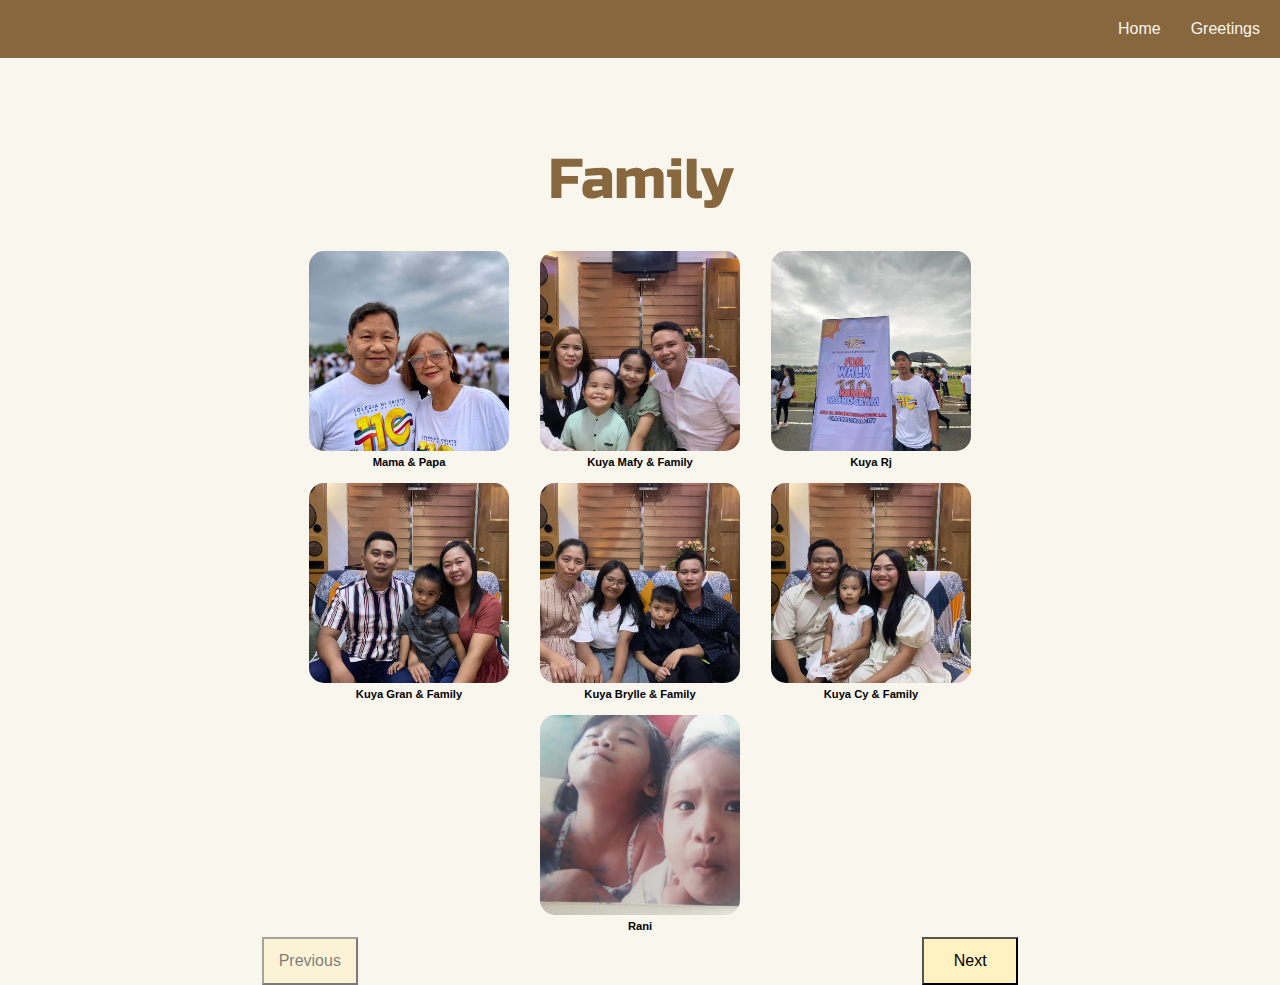
==== greetings.html @ edf2cd78 "update" ====
<!DOCTYPE html>
<html lang="en">
<head>
    <link rel="stylesheet" href="style1.css">
    <link rel="preconnect" href="https://fonts.googleapis.com">
    <link rel="preconnect" href="https://fonts.gstatic.com" crossorigin>
    <link href="https://fonts.googleapis.com/css2?family=Russo+One&display=swap" rel="stylesheet">
    <link href="https://fonts.googleapis.com/css2?family=Noto+Sans+Warang+Citi&family=Russo+One&display=swap" rel="stylesheet">
    <link href="https://fonts.googleapis.com/css2?family=Roboto:ital,wght@0,100;0,300;0,400;0,500;0,700;0,900;1,100;1,300;1,400;1,500;1,700;1,900&display=swap" rel="stylesheet">
    <link href="https://fonts.googleapis.com/css2?family=Dancing+Script:wght@400..700&display=swap" rel="stylesheet">
    <link href="https://fonts.googleapis.com/css2?family=Great+Vibes&display=swap" rel="stylesheet">
    <meta charset="UTF-8">
    <meta name="viewport" content="width=device-width, initial-scale=1.0">
    <title>Greetings!</title>
</head>
<body>
    <div class="offScreenMenu">
        <ul>
            <li><a href="index.html">Home</a></li>
            <li><a href="greetings.html">Greetings</a></li>
        </ul>
    </div>
    <nav class="navbar">
        <div>
            <ul>
                <li><a href="index.html">Home</a></li>
                <li><a href="greetings.html">Greetings</a></li>
            </ul>
        </div>
        <div class="hamMenu">
            <span></span>
            <span></span>
            <span></span>
        </div>
    </nav>

    <div class="titleImagesContainer">

        <h1 id="title">Family</h1>
            <div class="imageContainer"></div>
        
        <div id="buttons">
            <button id="prevBtn" class="buttons">Previous</button>
            <button id="nextBtn" class="buttons">Next</button>
        </div>
    </div>

    <div class="modalContainer">
        <div class="modal">
            <span class="close">&times;</span>
            <h1 id="modalTitle">Mama and Papa</h1>
            <p id="modalMessage">Lorem ipsum dolor sit, amet consectetur adipisicing elit. Eum veniam vero nobis esse? Nulla corrupti velit sint autem, earum beatae corporis at, praesentium blanditiis reprehenderit eius error aut commodi molestiae?
                Lorem ipsum dolor sit amet consectetur adipisicing elit. Dicta nisi fugit ex architecto voluptatum ad incidunt laudantium sint laboriosam dolore error pariatur numquam odit, sequi dolorem illo quos rem laborum!
                Lorem ipsum dolor, sit amet consectetur adipisicing elit. Animi, iusto blanditiis ex veniam beatae autem nesciunt totam dignissimos quia, nam suscipit labore, alias atque nisi tempora exercitationem et? Totam, aut! 
            </p>
            <div id="closing">

            </div>
            
            <div class="pagination">
                <button id="modalPrevBtn" class="modalButtons">Previous</button>
                <button id="modalNextBtn" class="modalButtons">Next</button>
            </div>
        </div>
    </div>
    <script src="app.js"></script>
</body>
</html>
---- style1.css ----
body {
    margin: 0;
    background-color: #F9F6EE;
    font-family: 'Noto Sans', sans-serif;
    overflow: auto;
}
.offScreenMenu{
    background-color:#86673E;
    height:100vh;
    width: 100%;
    max-width: 350px;
    position: fixed;
    top: 0;
    right: -450px;
    display:flex;
    flex-direction: column;
    align-items: center;
    text-align: center;
    font-size: 2rem;
    transition: .3 ease;
}
.offScreenMenu.active{
    right: 0;
}
.offScreenMenu li{
    margin-top: 50px;
    list-style-type: none;
}
.offScreenMenu a{
    color: black;
    text-decoration: none;
}
.offScreenMenu a:hover{
    color:#F9F6EE;
    text-decoration: underline;
}
.hamMenu{
    height:50px;
    width:50px;
    margin-left: auto;
    position: relative;
    right: -450px;
}
.hamMenu span{
    height: 5px;
    width: 100%;
    background-color: #F9F6EE;
    border-radius: 25px;
    position: absolute;
    top: 50%;
    left: 50%;
    transform: translate(-50%, -50%);
    transition: .3s ease;
    z-index: 1;
}
.hamMenu span:nth-child(1){
    top:25%;
}
.hamMenu span:nth-child(3){
    top: 75%;
}
.hamMenu.active span:nth-child(1){
    top: 50%;
    transform: translate(-50%,50%) rotate(45deg);
}
.hamMenu.active span:nth-child(2){
    opacity:0;
}
.hamMenu.active span:nth-child(3){
    top: 50%;
    transform: translate(-50%,50%) rotate(-45deg);
}
.navbar {
    margin: 0;
}

.navbar ul {
    list-style-type: none;
    padding: 5px;
    margin: 0;
    background-color: #86673E;
    display: flex;
    justify-content: flex-end;
}

.navbar a {
    color: #F9F6EE;
    text-decoration: none;
    padding: 15px;
    display: block;
    text-align: center;
    transition: 0.5s
}

.navbar a:hover {
    background-color: goldenrod;
}
.titleImagesContainer{
    display: flex;
    flex-direction: column;
    align-items: center;
}
#title{
    font-family: 'Russo One', sans-serif;
    font-size: 3.5rem;
    font-weight: 100;
    color:#86673E;
    text-align: center;
}
.imageContainer{
    display: flex;
    flex-wrap: wrap;
    justify-content: space-evenly;
    width: 33.33%;
    gap: 10px;
    opacity: 0; /* Start with element hidden */
    transform: translateY(50px); /* Start with element below its final position */
    transition: opacity 0.5s ease, transform 0.5s ease; /* Transition properties and duration */

}
.imageContainer.show {
    opacity: 1; /* Make element visible */
    transform: translateY(0); /* Move element to its final position */
}
.images{
    flex-basis: calc(33.33% - 10px);
    height: 200px;
    width: 200px;
    text-align: center;
    background-color: aliceblue;
    border-radius: 15px;
    cursor: pointer;
    transition: 0.5s;
}
.buttons{
    font-size: 1rem;
    height: 3rem;
    width: 6rem;
    padding: 5px 10px;
    background-color:#FFF1C2;
    cursor: pointer
}
.buttons:hover:active{
    background-color:#fcdf83;
    font-size: 0.75rem;
}
#prevBtn{
    margin-right: 35rem;
}
.image-text{
    text-align: center;
    margin: 5px 0px;
    font-weight: bold;
    font-size: 1.1rem;
}
.buttons.disabled {
    opacity: 0.5;
    cursor: not-allowed;
}
.modalContainer{
    display: none;
    align-items: center;
    justify-content: center;
    position: fixed;
    z-index: 1;
    left: 0;
    top: 0;
    width: 100vw;
    height: 100vh;
    overflow: auto;
    background-color: rgba(0, 0, 0, 0.3);
}
.modal{
    background-color: #fefefe;
    width: 600px;
    max-height: 80%;
    overflow: auto;
    max-width: 100%;
    text-align: center;
    padding: 30px 50px;
    border-radius: 19px;
}
.modal h1{
    padding-top: 30px;
    font-size: 3rem;
    font-family: 'Great Vibes',sans-serif;
    font-weight: 100;
}
.modal p{
    padding: 20px 60px;
    margin-top: 2rem;
    line-height: 150%;
    text-align: justify;
    font-family: 'Roboto',sans-serif;
    font-size: 1.3rem;
}
.pagination{
    display:flex;
    justify-content: space-between;
}
.pagination button{
    margin-top: 5rem;
    width: 5.5rem;
    height: 2.5rem;
    padding: 5px 10px;
    background-color: #fcdf83;
    cursor: pointer;
}
.close{
    color: #aaa;
    float:right;
    font-size: 28px;
    font-weight: bold;
}
.close:hover,.close:focus{
    color: black;
    text-decoration: none;
    cursor: pointer;
}
.modalButtons.disabled{
    opacity: 0.5;
    cursor: not-allowed;
}
.modalButtons:active{
    font-size: 0.75rem;
}
#closing{
    float: right;
    font-size: 1.5rem;
    font-style: italic;
    font-weight: 100;
    font-family: 'Great Vibes',sans-serif;
}

@media (min-width:1384px) and (max-width:1700px){
    .imageContainer{
        width: 50%;
    }
    .image-text{
        text-align: center;
        margin: 5px 0px;
        font-weight: bold;
        font-size: 0.7rem;
    }
    .hamMenu{
        right: 0px;
    }
}

@media (min-width:746px) and (max-width:1383px){
    .imageContainer{
        width: 55%;
    }
    .image-text{
        text-align: center;
        margin: 5px 0px;
        font-weight: bold;
        font-size: 0.7rem;
    }
    .images{
        flex-basis:calc(55%-10px)
    }
    .hamMenu{
        right: 0px;
    }

}
@media (min-width:640px) and (max-width:745px){
    .images{
        height: 120px;
        width: 120px;
        flex-basis: calc(50% - 10px);
    }
    #prevBtn{
        margin-right: 11rem;
    }
    #title{
        font-size:3rem;
    }
    .modal{
        width:65%;
        height:65%
        
    }
    .modal p{
        padding: 5px 0px;
        margin-top: 2rem;
        line-height: 150%;
        text-align: justify;
    }
    nav{
        padding:1rem;
        display:flex;
        background-color:#86673E;
    }
    .navbar a {
        display: none;
    }
    .offScreenMenu{
        width: 250px;
        z-index: 1;
    }
    .offScreenMenu a{
        font-size: 1.5rem;
    }
    .imageContainer{
        width: 50%;
    }
    .image-text{
        text-align: center;
        margin: 5px 0px;
        font-weight: bold;
        font-size: 0.7rem;
    }
    .hamMenu{
        right: 0px;
    }
    
    
}
@media(min-width: 500px) and (max-width:639px){
    .images{
        height: 120px;
        width: 120px;
        flex-basis: calc(50% - 10px);
    }
    .image-text{
        text-align: center;
        font-size: 0.75rem;
    }
    .imageContainer{
        width:50%;
    }
    #prevBtn{
        margin-right: 9rem;
    }
    .buttons{
        font-size: 1rem;
        padding: 5px 15px;
        background-color:#FFF1C2;
        cursor: pointer
    }
    .modal p{
        padding: 5px 0px;
        margin-top: 2rem;
        line-height: 150%;
        text-align: justify;
    }
    nav{
        padding:1rem;
        display:flex;
        background-color:#86673E;
    }
    .navbar a {
        display: none;
    }
    .offScreenMenu{
        width: 250px;
        z-index: 1;
    }
    .offScreenMenu a{
        font-size: 1.5rem;
    }
    .imageContainer{
        width: 50%;
    }
    .image-text{
        text-align: center;
        margin: 5px 0px;
        font-weight: bold;
        font-size: 0.7rem;
    }
    .hamMenu{
        right: 0px;
    }
    
}
@media(min-width: 382px) and (max-width: 499px){
    .images{
        height: 100px;
        width: 100px;
        flex-basis: calc(55% - 10px);
    }
    #prevBtn{
        margin-right:5rem;
    }
    .buttons{
        font-size: 1rem;
        padding: 5px 10px;
        background-color:#FFF1C2;
        cursor: pointer
    }
    .modal p{
        padding: 5px 0px;
        margin-top: 2rem;
        line-height: 150%;
        text-align: justify;
    }
    nav{
        padding:1rem;
        display:flex;
        background-color:#86673E;
    }
    .navbar a {
        display: none;
    }
    .offScreenMenu{
        width: 250px;
        z-index: 1;
    }
    .offScreenMenu a{
        font-size: 1.5rem;
    }
    .imageContainer{
        width: 55%;
    }
    .image-text{
        text-align: center;
        margin: 5px 0px;
        font-weight: bold;
        font-size: 0.6rem;
    }
    .hamMenu{
        right: 0px;
    }
    
       
}
@media(max-width: 381px){
    .images{
        height: 100px;
        width: 100px;
        flex-basis: calc(70% - 5px);
    }
    .image-text{
        text-align: center;
        font-size: 0.6rem;
    }
    .imageContainer{
        width: 70%;
        gap:5px;
    }

    nav{
        padding:1rem;
        display:flex;
        background-color:#86673E;
    }
    .navbar a {
        display: none;
    }
    .offScreenMenu{
        width: 250px;
        z-index: 1;
    }
    .offScreenMenu a{
        font-size: 1.5rem;
    }
    .imageContainer{
        width: 70%;
    }
    .image-text{
        text-align: center;
        margin: 5px 0px;
        font-weight: bold;
        font-size: 0.7rem;
    }
    .buttons{
        font-size: 1rem;
        padding: 10px 20px;
        background-color:#FFF1C2;
        cursor: pointer
    }
    .buttons:hover{
        background-color:#fcdf83;
        font-size: 0.8rem;
    }
    #prevBtn{
        margin-right: 5rem;
    }
    .modal{
        width:60%;
        height:65%
        
    }
    .modal h1{
        font-size: 2.5rem
    }
    .modal p{
        padding: 0px 0px;
        margin-top: 2rem;
        line-height: 150%;
        text-align: justify;
    }
    .hamMenu{
        right: 0px;
    }
}
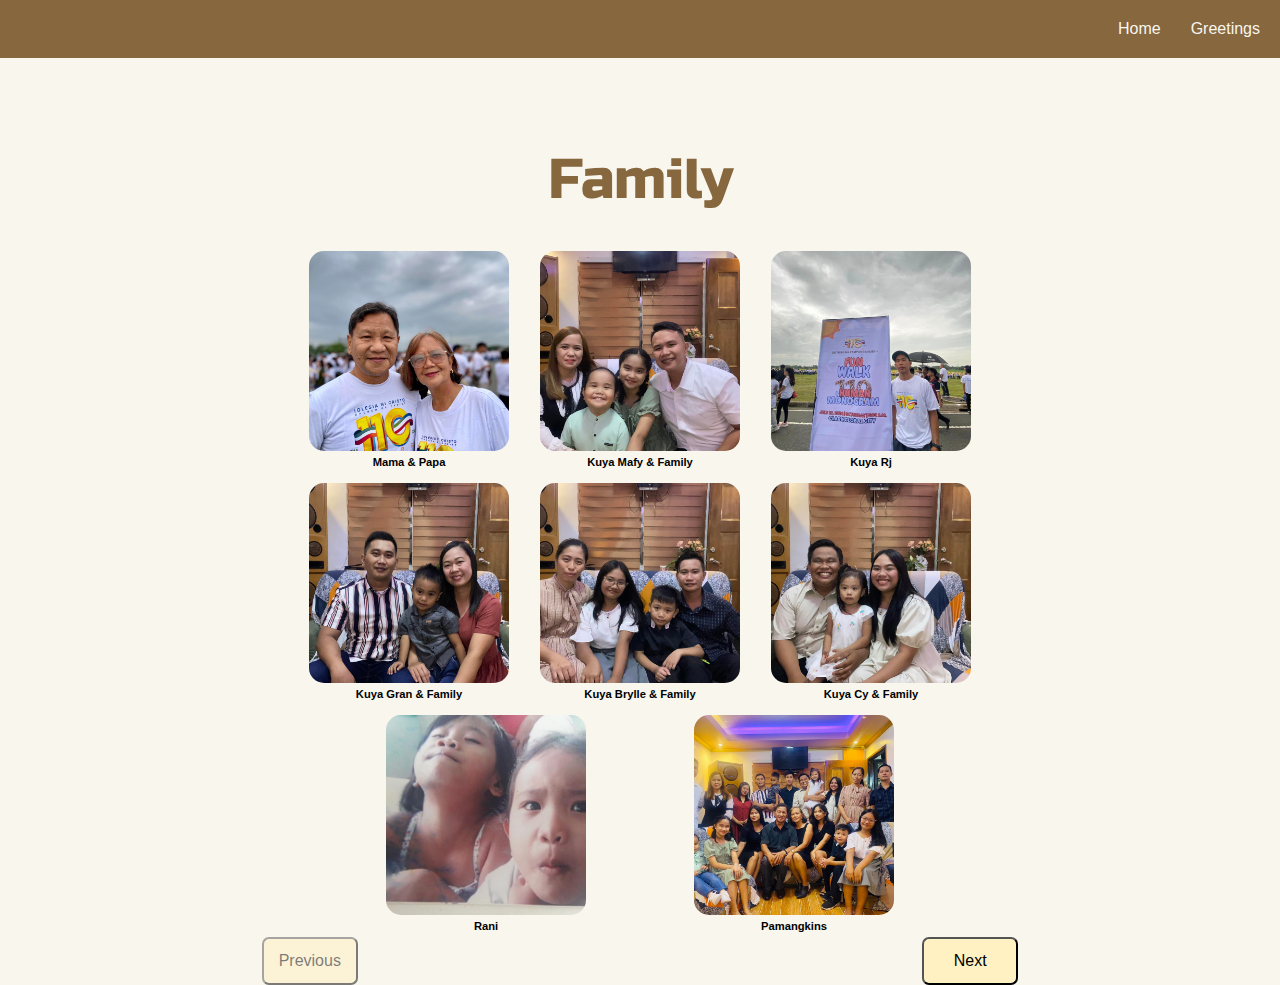
==== commit 14611365: "update" ====
--- a/greetings.html
+++ b/greetings.html
@@ -53,6 +53,7 @@
                 Lorem ipsum dolor sit amet consectetur adipisicing elit. Dicta nisi fugit ex architecto voluptatum ad incidunt laudantium sint laboriosam dolore error pariatur numquam odit, sequi dolorem illo quos rem laborum!
                 Lorem ipsum dolor, sit amet consectetur adipisicing elit. Animi, iusto blanditiis ex veniam beatae autem nesciunt totam dignissimos quia, nam suscipit labore, alias atque nisi tempora exercitationem et? Totam, aut! 
             </p>
+            <div id="greetingsVideo"></div>
             <div id="closing">
 
             </div>
--- a/style1.css
+++ b/style1.css
@@ -133,12 +133,14 @@
     transition: 0.5s;
 }
 .buttons{
+    background-color: #FFF1C2;
+    border-radius: 7px;
     font-size: 1rem;
     height: 3rem;
     width: 6rem;
     padding: 5px 10px;
-    background-color:#FFF1C2;
-    cursor: pointer
+    cursor: pointer;
+    color: black;
 }
 .buttons:hover:active{
     background-color:#fcdf83;
@@ -199,12 +201,14 @@
     justify-content: space-between;
 }
 .pagination button{
+    background-color: #FFF1C2;
+    border-radius: 7px;
     margin-top: 5rem;
     width: 5.5rem;
     height: 2.5rem;
     padding: 5px 10px;
-    background-color: #fcdf83;
     cursor: pointer;
+    color: black;
 }
 .close{
     color: #aaa;
@@ -468,8 +472,7 @@
     .buttons{
         font-size: 1rem;
         padding: 10px 20px;
-        background-color:#FFF1C2;
-        cursor: pointer
+        cursor: pointer;
     }
     .buttons:hover{
         background-color:#fcdf83;
